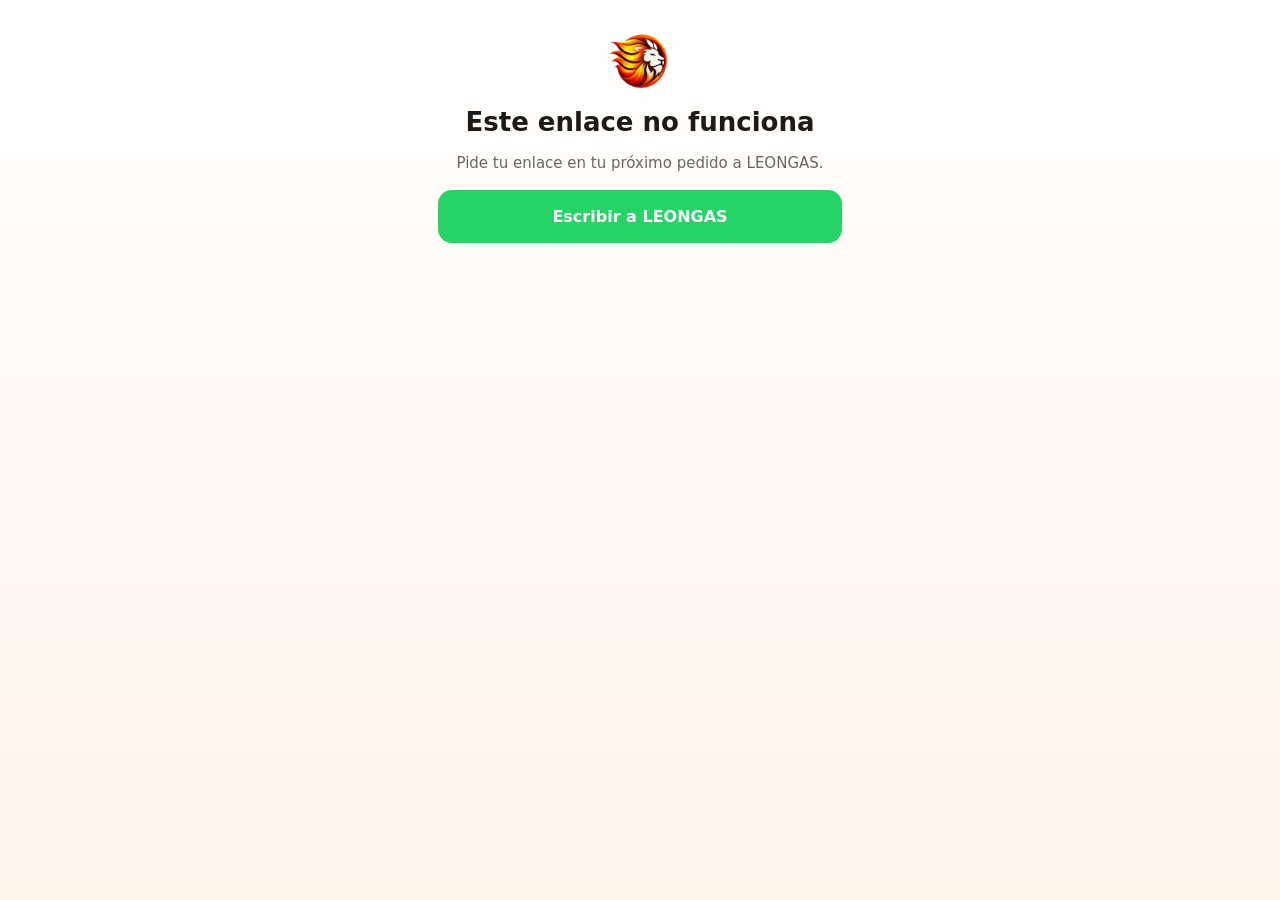
==== r/index.html @ 917b6aab "Actualiza el sitio (2026-11-20T16:04)" ====
<!DOCTYPE html>
<html lang="es">
<head>
<meta charset="utf-8">
<meta name="viewport" content="width=device-width, initial-scale=1">
<meta http-equiv="Content-Security-Policy" content="default-src 'self'; script-src 'self'; style-src 'self'; img-src 'self' data:; connect-src https://cnychdelfsppsinohkaf.supabase.co; base-uri 'none'; form-action 'none'">
<meta name="referrer" content="no-referrer">
<meta name="robots" content="noindex">
<title>Pasa la llama · LEONGAS</title>
<meta property="og:title" content="Pasa la llama · LEONGAS">
<meta property="og:description" content="Gana S/2 de descuento en tu próximo balón por cada amigo que pida LEONGAS gracias a ti.">
<meta property="og:type" content="website">
<meta property="og:url" content="https://ventasleongroup-byte.github.io/leongas/r/">
<meta property="og:image" content="https://ventasleongroup-byte.github.io/leongas/og/cliente.jpg">
<meta property="og:image:type" content="image/jpeg">
<meta property="og:image:width" content="1200">
<meta property="og:image:height" content="630">
<link rel="stylesheet" href="../estilos.css">
<link rel="icon" href="../img/logo.png">
</head>
<body>
<main>
  <!-- Cargando / error -->
  <section id="v-cargando" class="centro">
    <img class="logo" src="../img/logo.png" alt="LEONGAS">
    <p class="sub">Cargando…</p>
  </section>
  <section id="v-error" class="centro oculto">
    <img class="logo" src="../img/logo.png" alt="LEONGAS">
    <h1>Este enlace no funciona</h1>
    <p class="sub" id="error-texto">Pide tu enlace en tu próximo pedido a LEONGAS.</p>
    <a class="boton wa empuje" href="https://wa.me/51999995646">Escribir a LEONGAS</a>
  </section>

  <!-- B · Bienvenida -->
  <section id="v-bienvenida" class="centro oculto">
    <img class="logo" src="../img/logo.png" alt="LEONGAS">
    <span class="pill">PASA LA LLAMA 🔥</span>
    <h1>Hola, <span class="js-nombre"></span> 👋</h1>
    <p class="sub">Estás a <strong>2 pasos</strong> de ganar descuentos en tu próximo balón</p>
    <div class="grande">S/<span class="js-premio"></span></div>
    <p class="sub">por cada amigo que pida LEONGAS gracias a ti</p>
    <div class="empuje"></div>
    <button class="boton" type="button" data-ir="como">Ver cómo funciona →</button>
    <button class="boton secundario oculto" type="button" id="ver-cuenta-b" data-ir="cuenta">📊 Mis compras y mi ahorro</button>
  </section>

  <!-- C · Cómo funciona -->
  <section id="v-como" class="oculto">
    <h1 class="centro">Así de fácil</h1>
    <div class="lista">
      <div class="tarjeta"><span class="num">1</span><span><strong>Eliges a tus amigos</strong><br>de tu agenda, en un toque.</span></div>
      <div class="tarjeta"><span class="num">2</span><span><strong>Les llega tu invitación</strong><br>con su promoción: desde su 2ª compra ahorran hasta S/<span class="js-racha"></span> 🎁</span></div>
      <div class="tarjeta"><span class="num">3</span><span><strong>Cuando pidan, tú ganas S/<span class="js-premio"></span></strong><br>para tu próxima compra 💰</span></div>
    </div>
    <p class="nota">Tus amigos <strong>no tienen que decir tu nombre</strong>: nosotros sabemos que vienen de tu parte.</p>
    <div class="empuje"></div>
    <button class="boton" type="button" data-ir="elegir">Paso 1: elegir amigos</button>
  </section>

  <!-- D · Paso 1 -->
  <section id="v-elegir" class="oculto">
    <p class="paso">Paso 1 de 2</p>
    <h2>¿A quién invitas?</h2>
    <button class="boton secundario" type="button" id="agenda">📇 Elegir de mis contactos</button>
    <p class="chico" id="o-escribe">o escribe un número</p>
    <div class="fila">
      <input id="numero" type="tel" inputmode="numeric" autocomplete="off" placeholder="9__ ___ ___" maxlength="15" aria-label="Celular de tu amigo">
      <button type="button" id="agregar" aria-label="Agregar">+</button>
    </div>
    <p class="error" id="error-elegir"></p>
    <div class="lista" id="elegidos"></div>
    <div class="empuje"></div>
    <button class="boton" type="button" id="guardar" disabled>Paso 2: enviar invitaciones</button>
    <p class="chico">Solo usamos estos números para saber que vienen de tu parte. No les mandamos publicidad.</p>
  </section>

  <!-- E · Paso 2 -->
  <section id="v-enviar" class="oculto">
    <p class="paso">Paso 2 de 2</p>
    <h2>Envía tu invitación</h2>
    <p class="sub">Toca cada nombre: se abre WhatsApp con el mensaje listo y solo presionas <strong>enviar</strong>.</p>
    <div class="lista" id="por-enviar"></div>
    <p class="error" id="rechazados"></p>
    <p class="nota" id="progreso"></p>
    <div class="empuje"></div>
    <button class="boton secundario" type="button" data-ir="saldo">Listo</button>
  </section>

  <!-- F · Saldo -->
  <section id="v-saldo" class="centro oculto">
    <img class="logo" src="../img/logo.png" alt="LEONGAS">
    <h1><span class="js-nombre"></span>, <span id="saldo-titulo">¡vas ganando!</span> 🔥</h1>
    <div class="grande verde">S/<span id="saldo"></span></div>
    <p class="sub" id="saldo-sub">de descuento para tu próximo balón</p>
    <p class="sub oculto" id="ultimo-uso"></p>
    <p class="nota oculto" id="escalera"></p>
    <p class="nota oculto" id="aviso-web"></p>
    <div class="lista" id="invitados"></div>
    <div class="empuje"></div>
    <button class="boton secundario oculto" type="button" id="ver-cuenta" data-ir="cuenta">📊 Mis compras y mi ahorro</button>
    <button class="boton" type="button" data-ir="elegir">Invitar a más amigos</button>
    <p class="chico">Pide como siempre: el descuento se aplica solo.</p>
    <p class="chico">🔒 Este enlace es solo tuyo: no lo reenvíes.</p>
  </section>

  <!-- G · Mi LEONGAS: historial, balón y ahorro (solo con el enlace que llegó a su celular) -->
  <section id="v-cuenta" class="oculto">
    <h1 class="centro">Mi LEONGAS</h1>
    <div class="tarjeta oculto" id="gas"><span class="num">🔥</span><span id="gas-texto"></span></div>
    <div class="tarjeta"><span class="num ok">S/</span><span><strong id="ahorro-titulo"></strong><br><span id="ahorro-detalle"></span></span></div>
    <div class="lista" id="ahorro-partes"></div>
    <h2>Tus últimas compras</h2>
    <div class="lista" id="compras"></div>
    <div class="empuje"></div>
    <button class="boton secundario" type="button" data-ir="saldo">Volver</button>
  </section>
</main>
<script src="r.js"></script>
</body>
</html>
---- estilos.css ----
/* Sitio público de "Pasa la llama". Sin framework: HTML, este CSS y JS propio.
   Los colores son los del logo. El arte definitivo llega al final (ver
   creativo-afiliados/INDICACIONES.md, fuera del repo). */
:root {
  --rojo: #C8161D; --naranja: #F26B1D; --amarillo: #FFC21A; --vino: #3B0D0C;
  --crema: #FFF3E8; --tinta: #1F1A17; --gris: #6B6461; --linea: #E8DED6;
  --verde: #1E9E5A; --wa: #25D366;
}
* { box-sizing: border-box }
html, body { margin: 0 }
body {
  font-family: system-ui, -apple-system, "Segoe UI", Roboto, sans-serif;
  color: var(--tinta); background: linear-gradient(180deg, #fff 0, var(--crema) 100%);
  min-height: 100vh; line-height: 1.45;
}
main { max-width: 440px; margin: 0 auto; padding: 22px 18px 32px; display: flex; flex-direction: column; min-height: 100vh }
.centro { text-align: center }
.logo { width: 72px; height: 72px; display: block; margin: 4px auto 8px }
.pill { display: inline-block; background: var(--vino); color: #fff; border-radius: 20px; padding: 3px 12px; font-size: 12px; font-weight: 700; letter-spacing: .5px }
h1 { font-size: 26px; margin: 10px 0 6px; line-height: 1.15 }
h2 { font-size: 20px; margin: 4px 0 8px }
.sub { color: var(--gris); font-size: 15px }
.grande { font-size: 64px; font-weight: 800; color: var(--rojo); line-height: 1; margin: 14px 0 4px }
.grande.verde { color: var(--verde) }
.paso { font-size: 12px; color: var(--gris); letter-spacing: .5px; text-transform: uppercase }
.lista { display: flex; flex-direction: column; gap: 10px; margin: 14px 0 }
.tarjeta { display: flex; gap: 10px; align-items: flex-start; background: #fff; border: 1px solid var(--linea); border-radius: 14px; padding: 11px 12px; font-size: 15px; text-align: left }
.num { flex: none; width: 28px; height: 28px; border-radius: 50%; background: var(--naranja); color: #fff; font-weight: 700; display: grid; place-items: center; font-size: 14px }
.num.ok { background: var(--verde) }
.num.espera { background: #bbb }
.nota { font-size: 14px; background: #fff; border: 1px dashed var(--naranja); border-radius: 12px; padding: 10px 12px; color: var(--gris) }
.boton { display: block; width: 100%; border: 0; border-radius: 14px; padding: 15px 12px; font: inherit; font-weight: 700; font-size: 16px; color: #fff; background: linear-gradient(90deg, var(--rojo), var(--naranja)); text-align: center; text-decoration: none; cursor: pointer; margin-top: 12px }
.boton.wa { background: var(--wa) }
.boton.secundario { background: #fff; color: var(--rojo); border: 2px solid var(--rojo) }
.boton[disabled] { opacity: .5 }
.empuje { margin-top: auto }
.chico { font-size: 12.5px; color: var(--gris); margin-top: 10px; text-align: center }
.contacto { display: flex; align-items: center; gap: 10px; background: #fff; border: 1px solid var(--linea); border-radius: 12px; padding: 9px 11px }
.contacto .av { flex: none; width: 34px; height: 34px; border-radius: 50%; background: #F5D9C6; color: var(--vino); font-weight: 700; display: grid; place-items: center; font-size: 13px }
.contacto .t { flex: 1; min-width: 0 }
.contacto .t small { display: block; color: var(--gris) }
.contacto button { border: 0; border-radius: 10px; padding: 8px 11px; font: inherit; font-weight: 700; font-size: 13px; cursor: pointer }
.contacto .quitar { background: transparent; color: var(--gris) }
.contacto .enviar { background: var(--wa); color: #fff }
.contacto .enviado { background: #E7F6EE; color: var(--verde) }
.fila { display: flex; gap: 8px; margin: 10px 0 }
.fila input { flex: 1; min-width: 0; border: 1.5px solid var(--linea); border-radius: 12px; padding: 12px; font: inherit; font-size: 16px; background: #fff }
.fila button { border: 0; border-radius: 12px; padding: 0 16px; background: var(--vino); color: #fff; font-weight: 700; font-size: 18px; cursor: pointer }
.error { color: var(--rojo); font-size: 14px; min-height: 1em }
.oculto { display: none !important }
.flyer { width: 100%; border-radius: 14px; display: block; margin: 6px 0 10px; box-shadow: 0 8px 24px #3b0d0c33 }
.separado { margin-top: 18px }
.campo { width: 100%; border: 1.5px solid var(--linea); border-radius: 12px; padding: 12px; font: inherit; font-size: 16px; background: #fff }
.compra { display: flex; justify-content: space-between; gap: 10px; background: #fff; border: 1px solid var(--linea); border-radius: 12px; padding: 9px 11px; font-size: 14px; text-align: left }
.compra small { display: block; color: var(--gris) }
.compra .monto { text-align: right; font-weight: 700; white-space: nowrap }
.compra .ahorro { color: var(--verde); font-weight: 600 }
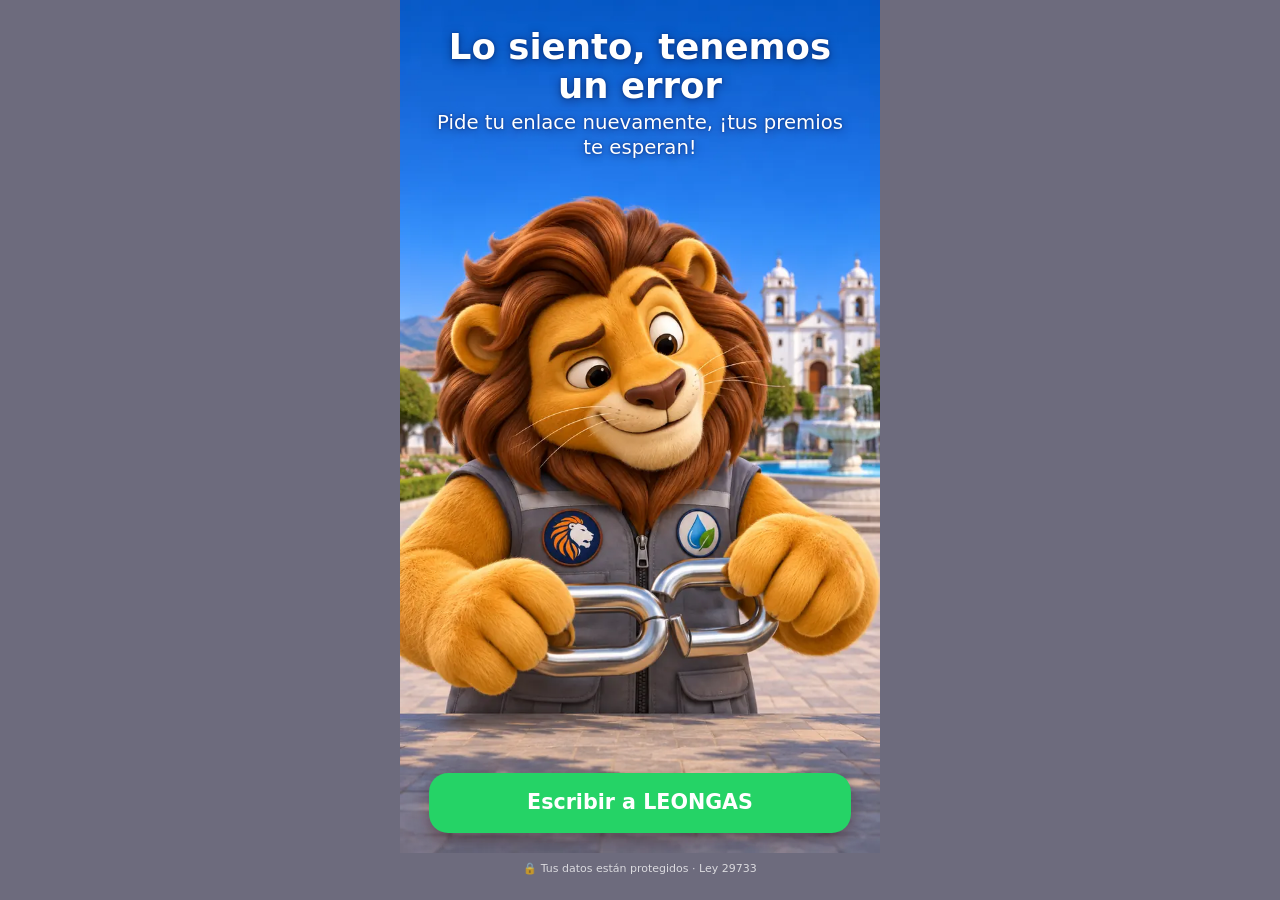
==== commit d7047931: "Actualiza el sitio (2026-11-21T03:53)" ====
--- a/r/index.html
+++ b/r/index.html
@@ -6,9 +6,10 @@
 <meta http-equiv="Content-Security-Policy" content="default-src 'self'; script-src 'self'; style-src 'self'; img-src 'self' data:; connect-src https://cnychdelfsppsinohkaf.supabase.co; base-uri 'none'; form-action 'none'">
 <meta name="referrer" content="no-referrer">
 <meta name="robots" content="noindex">
-<title>Pasa la llama · LEONGAS</title>
-<meta property="og:title" content="Pasa la llama · LEONGAS">
-<meta property="og:description" content="Gana S/2 de descuento en tu próximo balón por cada amigo que pida LEONGAS gracias a ti.">
+<meta name="theme-color" content="#0249ab">
+<title>Tu tarjeta LEONGAS · Premiamos tu preferencia</title>
+<meta property="og:title" content="Tu tarjeta LEONGAS · Premiamos tu preferencia">
+<meta property="og:description" content="Gana descuentos y recompensas por tu preferencia y por cada amigo que pida LEONGAS gracias a ti.">
 <meta property="og:type" content="website">
 <meta property="og:url" content="https://ventasleongroup-byte.github.io/leongas/r/">
 <meta property="og:image" content="https://ventasleongroup-byte.github.io/leongas/og/cliente.jpg">
@@ -16,105 +17,156 @@
 <meta property="og:image:width" content="1200">
 <meta property="og:image:height" content="630">
 <link rel="stylesheet" href="../estilos.css">
+<link rel="stylesheet" href="../escena.css">
 <link rel="icon" href="../img/logo.png">
+<link rel="preload" as="image" href="../img/escenas/bienvenida.webp" type="image/webp">
 </head>
-<body>
-<main>
-  <!-- Cargando / error -->
-  <section id="v-cargando" class="centro">
-    <img class="logo" src="../img/logo.png" alt="LEONGAS">
-    <p class="sub">Cargando…</p>
-  </section>
-  <section id="v-error" class="centro oculto">
-    <img class="logo" src="../img/logo.png" alt="LEONGAS">
-    <h1>Este enlace no funciona</h1>
-    <p class="sub" id="error-texto">Pide tu enlace en tu próximo pedido a LEONGAS.</p>
-    <a class="boton wa empuje" href="https://wa.me/51999995646">Escribir a LEONGAS</a>
+<body class="v-cargando">
+<main class="app">
+
+  <!-- Cargando -->
+  <section id="v-cargando" class="escena sin-foto">
+    <div class="centrado">
+      <img class="logo-g girar" src="../img/logo.png" alt="LEONGAS" width="192" height="192">
+      <p class="t-claro">Cargando tu tarjeta…</p>
+    </div>
   </section>
 
-  <!-- B · Bienvenida -->
-  <section id="v-bienvenida" class="centro oculto">
-    <img class="logo" src="../img/logo.png" alt="LEONGAS">
-    <span class="pill">PASA LA LLAMA 🔥</span>
-    <h1>Hola, <span class="js-nombre"></span> 👋</h1>
-    <p class="sub">Estás a <strong>2 pasos</strong> de ganar descuentos en tu próximo balón</p>
-    <div class="grande">S/<span class="js-premio"></span></div>
-    <p class="sub">por cada amigo que pida LEONGAS gracias a ti</p>
-    <div class="empuje"></div>
-    <button class="boton" type="button" data-ir="como">Ver cómo funciona →</button>
-    <button class="boton secundario oculto" type="button" id="ver-cuenta-b" data-ir="cuenta">📊 Mis compras y mi ahorro</button>
+  <!-- Enlace que no funciona -->
+  <section id="v-error" class="escena oculto zoom">
+    <img class="fondo" src="../img/escenas/error.webp" alt="" width="720" height="1279">
+    <div class="arriba">
+      <h1 class="t-claro sube d1">Lo siento, tenemos un error</h1>
+      <p class="t-claro texto sube d2" id="error-texto">Pide tu enlace nuevamente, ¡tus premios te esperan!</p>
+    </div>
+    <div class="abajo sube d3">
+      <a class="boton-v wa" href="https://wa.me/51999995646">Escribir a LEONGAS</a>
+    </div>
   </section>
 
-  <!-- C · Cómo funciona -->
-  <section id="v-como" class="oculto">
-    <h1 class="centro">Así de fácil</h1>
-    <div class="lista">
-      <div class="tarjeta"><span class="num">1</span><span><strong>Eliges a tus amigos</strong><br>de tu agenda, en un toque.</span></div>
-      <div class="tarjeta"><span class="num">2</span><span><strong>Les llega tu invitación</strong><br>con su promoción: desde su 2ª compra ahorran hasta S/<span class="js-racha"></span> 🎁</span></div>
-      <div class="tarjeta"><span class="num">3</span><span><strong>Cuando pidan, tú ganas S/<span class="js-premio"></span></strong><br>para tu próxima compra 💰</span></div>
+  <!-- Bienvenida -->
+  <section id="v-bienvenida" class="escena oculto zoom">
+    <img class="fondo" src="../img/escenas/bienvenida.webp" alt="" width="720" height="1279" fetchpriority="high">
+    <div class="brillo"></div>
+    <div class="arriba">
+      <span class="pildora sube d1">¡HOY PREMIAMOS TU PREFERENCIA 🔥!</span>
+      <h1 class="t-claro sube d2">Hola, <span class="js-nombre"></span> 👋</h1>
+      <p class="t-claro texto sube d3">Estás a <b>2 pasos</b> de ganar descuentos en tu próximo balón</p>
+      <div class="monto-g t-claro sube d4">S/<span class="js-premio"></span></div>
+      <p class="t-claro texto sube d4">por cada amigo que pida LEONGAS gracias a ti</p>
     </div>
-    <p class="nota">Tus amigos <strong>no tienen que decir tu nombre</strong>: nosotros sabemos que vienen de tu parte.</p>
-    <div class="empuje"></div>
-    <button class="boton" type="button" data-ir="elegir">Paso 1: elegir amigos</button>
+    <div class="abajo sube d5">
+      <button class="boton-v pulso" type="button" data-ir="como">Ver cómo funciona →</button>
+      <button class="boton-v sec oculto" type="button" id="ver-cuenta-b" data-ir="cuenta">📊 Mis compras y mi ahorro</button>
+    </div>
   </section>
 
-  <!-- D · Paso 1 -->
-  <section id="v-elegir" class="oculto">
-    <p class="paso">Paso 1 de 2</p>
-    <h2>¿A quién invitas?</h2>
-    <button class="boton secundario" type="button" id="agenda">📇 Elegir de mis contactos</button>
-    <p class="chico" id="o-escribe">o escribe un número</p>
-    <div class="fila">
-      <input id="numero" type="tel" inputmode="numeric" autocomplete="off" placeholder="9__ ___ ___" maxlength="15" aria-label="Celular de tu amigo">
-      <button type="button" id="agregar" aria-label="Agregar">+</button>
+  <!-- Así de fácil: una escena que cambia de paso sin borrar lo anterior -->
+  <section id="v-como" class="escena oculto zoom" data-paso="0">
+    <img class="fondo p1" src="../img/escenas/paso1.webp" alt="" width="720" height="1279">
+    <img class="fondo p2" src="../img/escenas/paso2.webp" alt="" width="720" height="1279" loading="lazy">
+    <img class="fondo p3" src="../img/escenas/paso3.webp" alt="" width="720" height="1278" loading="lazy">
+    <div class="arriba">
+      <h1 class="t-claro">Así de fácil</h1>
+      <ol class="pasos-l">
+        <li><b>1. Eliges a tus amigos</b><span>de tu agenda, en un toque.</span></li>
+        <li><b>2. Les llega tu invitación</b><span>cada uno tendrá su promoción! 🎁</span></li>
+        <li><b>3. Cuando pidan, tú ganas S/<span class="js-premio"></span></b><span>para tu próxima compra 💰</span></li>
+      </ol>
     </div>
-    <p class="error" id="error-elegir"></p>
-    <div class="lista" id="elegidos"></div>
-    <div class="empuje"></div>
-    <button class="boton" type="button" id="guardar" disabled>Paso 2: enviar invitaciones</button>
-    <p class="chico">Solo usamos estos números para saber que vienen de tu parte. No les mandamos publicidad.</p>
+    <div class="abajo">
+      <p class="nota-v">Nosotros premiamos tu preferencia!</p>
+      <div class="puntitos" aria-hidden="true"><i></i><i></i><i></i></div>
+      <button class="boton-v" type="button" id="como-btn">Siguiente →</button>
+    </div>
   </section>
 
-  <!-- E · Paso 2 -->
-  <section id="v-enviar" class="oculto">
-    <p class="paso">Paso 2 de 2</p>
-    <h2>Envía tu invitación</h2>
-    <p class="sub">Toca cada nombre: se abre WhatsApp con el mensaje listo y solo presionas <strong>enviar</strong>.</p>
-    <div class="lista" id="por-enviar"></div>
-    <p class="error" id="rechazados"></p>
-    <p class="nota" id="progreso"></p>
-    <div class="empuje"></div>
-    <button class="boton secundario" type="button" data-ir="saldo">Listo</button>
+  <!-- Paso 1 -->
+  <section id="v-elegir" class="escena oculto">
+    <img class="fondo" src="../img/escenas/elegir.webp" alt="" width="720" height="1279">
+    <div class="arriba corto">
+      <p class="t-claro etiqueta">Paso 1 de 2</p>
+      <h2 class="t-claro">¿A quién invitas?</h2>
+    </div>
+    <div class="panel p-derecha">
+      <div class="pc">
+        <button class="boton-v wa" type="button" id="compartir">💬 Invitar por WhatsApp</button>
+        <p class="ayuda">Se abre WhatsApp con tus chats frecuentes primero: marcas a quienes quieras y envías.</p>
+        <p class="aviso oculto" id="compartido">✅ Listo. Cuando tus amigos pidan, tu descuento te espera en tu próxima compra.</p>
+        <button class="boton-v sec oculto" type="button" id="terminar" data-ir="saldo">Ver mi saldo</button>
+        <button class="boton-v sec" type="button" id="agenda">📇 Elegir de mi agenda</button>
+        <a class="boton-v sec oculto" id="abrir-chrome" href="#">🌐 Abrir en Chrome para usar mi agenda</a>
+        <p class="ayuda" id="o-escribe">o escribe un número</p>
+        <div class="fila-n">
+          <input id="numero" type="tel" inputmode="numeric" autocomplete="off" placeholder="9__ ___ ___" maxlength="15" aria-label="Celular de tu amigo">
+          <button type="button" id="agregar" aria-label="Agregar">+</button>
+        </div>
+        <p class="error" id="error-elegir"></p>
+        <div class="lista" id="elegidos"></div>
+        <button class="boton-v" type="button" id="guardar" disabled>Paso 2: enviar invitaciones</button>
+      </div>
+    </div>
   </section>
 
-  <!-- F · Saldo -->
-  <section id="v-saldo" class="centro oculto">
-    <img class="logo" src="../img/logo.png" alt="LEONGAS">
-    <h1><span class="js-nombre"></span>, <span id="saldo-titulo">¡vas ganando!</span> 🔥</h1>
-    <div class="grande verde">S/<span id="saldo"></span></div>
-    <p class="sub" id="saldo-sub">de descuento para tu próximo balón</p>
-    <p class="sub oculto" id="ultimo-uso"></p>
-    <p class="nota oculto" id="escalera"></p>
-    <p class="nota oculto" id="aviso-web"></p>
-    <div class="lista" id="invitados"></div>
-    <div class="empuje"></div>
-    <button class="boton secundario oculto" type="button" id="ver-cuenta" data-ir="cuenta">📊 Mis compras y mi ahorro</button>
-    <button class="boton" type="button" data-ir="elegir">Invitar a más amigos</button>
-    <p class="chico">Pide como siempre: el descuento se aplica solo.</p>
-    <p class="chico">🔒 Este enlace es solo tuyo: no lo reenvíes.</p>
+  <!-- Paso 2 -->
+  <section id="v-enviar" class="escena oculto">
+    <img class="fondo" src="../img/escenas/enviar.webp" alt="" width="720" height="1279">
+    <div class="panel p-completo">
+      <div class="pc con-logo">
+        <p class="etiqueta oscuro">Paso 2 de 2</p>
+        <h2 class="oscuro">Envía tu invitación</h2>
+        <p class="ayuda">Envía a todos de una vez desde WhatsApp, o toca cada nombre para enviarle su mensaje.</p>
+        <button class="boton-v wa" type="button" id="enviar-todos">💬 Enviar a varios a la vez</button>
+        <div class="lista" id="por-enviar"></div>
+        <p class="error" id="rechazados"></p>
+        <p class="aviso" id="progreso"></p>
+        <button class="boton-v sec" type="button" data-ir="saldo">Listo</button>
+      </div>
+    </div>
   </section>
 
-  <!-- G · Mi LEONGAS: historial, balón y ahorro (solo con el enlace que llegó a su celular) -->
-  <section id="v-cuenta" class="oculto">
-    <h1 class="centro">Mi LEONGAS</h1>
-    <div class="tarjeta oculto" id="gas"><span class="num">🔥</span><span id="gas-texto"></span></div>
-    <div class="tarjeta"><span class="num ok">S/</span><span><strong id="ahorro-titulo"></strong><br><span id="ahorro-detalle"></span></span></div>
-    <div class="lista" id="ahorro-partes"></div>
-    <h2>Tus últimas compras</h2>
-    <div class="lista" id="compras"></div>
-    <div class="empuje"></div>
-    <button class="boton secundario" type="button" data-ir="saldo">Volver</button>
+  <!-- Tarjeta: saldo y amigos -->
+  <section id="v-saldo" class="escena oculto">
+    <img class="fondo" src="../img/escenas/ganando.webp" alt="" width="720" height="1279">
+    <div class="confeti" id="confeti" aria-hidden="true"></div>
+    <div class="panel p-completo">
+      <div class="pc con-logo">
+        <h1 class="oscuro chico-t"><span class="js-nombre"></span>, <span id="saldo-titulo">¡vas ganando!</span> 🔥</h1>
+        <div class="tarjeta-v">
+          <div class="tv-cab"><span class="tv-marca">TARJETA LEONGAS</span><span class="tv-cod">N.º <b id="tv-codigo"></b></span></div>
+          <div class="tv-saldo">S/<span id="saldo"></span></div>
+          <div class="tv-sub" id="saldo-sub">de descuento para tu próximo balón</div>
+          <div class="tv-sellos" id="sellos" aria-hidden="true"></div>
+          <div class="tv-pie"><span id="tv-amigos"></span><span id="tv-puntos" class="oculto"></span></div>
+        </div>
+        <p class="ayuda oculto" id="ultimo-uso"></p>
+        <p class="aviso oculto" id="escalera"></p>
+        <p class="aviso oculto" id="aviso-web"></p>
+        <div class="lista" id="invitados"></div>
+        <button class="boton-v sec oculto" type="button" id="ver-cuenta" data-ir="cuenta">📊 Mis compras y mi ahorro</button>
+        <button class="boton-v" type="button" data-ir="elegir">Invitar a más amigos</button>
+        <p class="ayuda">Pide como siempre: el descuento se aplica solo!</p>
+      </div>
+    </div>
   </section>
+
+  <!-- Mis ahorros -->
+  <section id="v-cuenta" class="escena oculto">
+    <img class="fondo" src="../img/escenas/tarjeta.webp" alt="" width="720" height="1279">
+    <div class="panel p-completo">
+      <div class="pc con-logo">
+        <h1 class="oscuro chico-t">Mis ahorros con LEONGAS Y AQUAVIDA!</h1>
+        <div class="tarjeta oculto" id="gas"><span class="num">🔥</span><span id="gas-texto"></span></div>
+        <div class="tarjeta"><span class="num ok">S/</span><span><strong id="ahorro-titulo"></strong><br><span id="ahorro-detalle"></span></span></div>
+        <div class="lista" id="ahorro-partes"></div>
+        <h2 class="oscuro">Tus últimas compras</h2>
+        <div class="lista" id="compras"></div>
+        <button class="boton-v sec" type="button" data-ir="saldo">Volver</button>
+      </div>
+    </div>
+  </section>
+
+  <p class="pie-legal"><a href="../a/#privacidad">🔒 Tus datos están protegidos · Ley 29733</a></p>
 </main>
 <script src="r.js"></script>
 </body>
--- a/estilos.css
+++ b/estilos.css
@@ -55,3 +55,11 @@
 .compra small { display: block; color: var(--gris) }
 .compra .monto { text-align: right; font-weight: 700; white-space: nowrap }
 .compra .ahorro { color: var(--verde); font-weight: 600 }
+
+/* Ilustraciones (león y repartidor, generadas con IA; logo, cifras y teléfono van en código) */
+.hero-img { width: 100%; max-width: 360px; height: auto; border-radius: 22px; display: block; margin: 8px auto 4px; box-shadow: 0 8px 24px #3b0d0c33 }
+.paso-img { flex: none; width: 76px; height: 76px; border-radius: 16px; object-fit: cover }
+.tarjeta:has(.paso-img) { align-items: center; gap: 12px }
+.hero { position: relative; margin: 10px 0 6px }
+.hero img { width: 100%; height: auto; border-radius: 18px; display: block; box-shadow: 0 8px 24px #3b0d0c33 }
+.hero .grande { position: absolute; inset: 0; display: grid; place-items: center; margin: 0; color: var(--vino); text-shadow: 0 2px 0 #fff8, 0 0 24px #fff }
--- a/escena.css
+++ b/escena.css
@@ -0,0 +1,136 @@
+/* Escenas de "Pasa la llama": cada pantalla es una ilustración a pantalla completa
+   con el texto y los botones puestos DENTRO de la imagen (cielo, piso o tableta).
+   Todo se mide en cqw (ancho de la escena) para que la composición escale igual
+   en cualquier celular. Solo se animan transform y opacity (livianas), y se
+   apagan con "reducir movimiento". Sin librerías ni fuentes externas. */
+
+html { background: #0249ab }
+body { margin: 0; min-height: 100vh; background: #0249ab; transition: background .4s }
+body.v-bienvenida { background: #374262 }
+body.v-como { background: #30416b }
+body.v-elegir { background: #906970 }
+body.v-enviar { background: #735a5f }
+body.v-saldo { background: #b58181 }
+body.v-cuenta { background: #b3807f }
+body.v-error { background: #6d6b7d }
+.app { display: block; max-width: 480px; margin: 0 auto; padding: 0; min-height: 0 }
+
+.escena { container-type: inline-size; position: relative; width: 100%; aspect-ratio: 720 / 1279; overflow: hidden; background: #0249ab; color: #fff }
+.escena.oculto { display: none !important }
+.escena.sin-foto { background: linear-gradient(180deg, #0249ab, #3e87f0) }
+.fondo { position: absolute; inset: 0; width: 100%; height: 100%; object-fit: cover; display: block }
+.centrado { position: absolute; inset: 0; display: flex; flex-direction: column; align-items: center; justify-content: center; gap: 3cqw }
+.logo-g { width: 24cqw; height: 24cqw }
+
+/* Texto sobre el cielo */
+.arriba { position: absolute; left: 6cqw; right: 6cqw; top: 4cqw; text-align: center }
+.arriba.corto { top: 3cqw }
+.abajo { position: absolute; left: 6cqw; right: 6cqw; bottom: 4cqw; display: flex; flex-direction: column; gap: 2.4cqw }
+.t-claro { color: #fff; text-shadow: 0 .4cqw 2cqw rgba(0, 25, 85, .6), 0 0 .6cqw rgba(0, 25, 85, .5) }
+.escena h1 { font-size: 7.4cqw; line-height: 1.1; margin: 1.6cqw 0 1cqw }
+.escena h2 { font-size: 6cqw; line-height: 1.1; margin: 0 0 1.2cqw }
+.escena .texto { font-size: 4.1cqw; line-height: 1.3; margin: 0 }
+.escena .etiqueta { font-size: 3.1cqw; letter-spacing: .3cqw; text-transform: uppercase; margin: 0 0 .6cqw }
+.pildora { display: inline-block; background: #3B0D0C; color: #fff; border-radius: 6cqw; padding: .9cqw 3.4cqw; font-size: 3cqw; font-weight: 800; letter-spacing: .2cqw }
+.monto-g { font-size: 15cqw; font-weight: 900; line-height: 1; margin: 1cqw 0 .4cqw; color: #FFC21A }
+
+/* Botones dentro de la escena */
+.boton-v { display: block; width: 100%; border: 0; border-radius: 4cqw; padding: 3.2cqw 3cqw; font: inherit; font-weight: 800; font-size: 4.3cqw; color: #fff; text-align: center; text-decoration: none; cursor: pointer;
+  background: linear-gradient(90deg, #C8161D, #F26B1D); box-shadow: 0 1cqw 3cqw rgba(60, 10, 10, .35); transition: transform .15s }
+.boton-v:active { transform: scale(.97) }
+.boton-v.wa { background: #25D366; color: #fff }
+.boton-v.sec { background: rgba(255, 255, 255, .92); color: #C8161D; box-shadow: 0 .6cqw 2cqw rgba(0, 0, 0, .15) }
+.boton-v[disabled] { opacity: .5 }
+
+/* Panel sobre la tableta de la ilustración */
+.panel { position: absolute; display: flex }
+.p-derecha { left: 38%; top: 23.4%; width: 57.4%; height: 59.6% }
+.p-completo { left: 5.6%; top: 26.6%; width: 88.8%; height: 69.4% }
+#v-saldo .panel, #v-cuenta .panel { left: 4%; top: 27.2%; width: 92%; height: 67.6% }
+.pc { flex: 1; min-width: 0; overflow-y: auto; overflow-x: hidden; color: #0b2a4a; padding: 2.4cqw; display: flex; flex-direction: column; gap: 2.2cqw; scrollbar-width: thin }
+.pc > * { flex-shrink: 0 }
+.p-derecha .pc { padding-top: 9cqw }
+.pc.con-logo { padding-top: 2.4cqw }
+.pc.con-logo > :first-child { margin-left: 15cqw; margin-top: .4cqw }
+.pc .oscuro { color: #0b2a4a; text-shadow: none }
+.pc h1.chico-t { font-size: 5.2cqw; margin: 0 }
+.pc .etiqueta { margin: 0 }
+.ayuda { font-size: 3.2cqw; color: #35597f; margin: 0; line-height: 1.3; text-align: center }
+.aviso { font-size: 3.4cqw; background: rgba(255, 255, 255, .85); border-radius: 3cqw; padding: 2.2cqw 2.6cqw; margin: 0; color: #0b2a4a }
+.error { font-size: 3.2cqw; color: #b3121a; min-height: 0; margin: 0 }
+.error:empty { display: none }
+.pc .boton-v { font-size: 3.8cqw; padding: 2.6cqw 2cqw }
+.pc .lista { margin: 0; gap: 1.8cqw }
+.pc .tarjeta, .pc .contacto, .pc .compra { font-size: 3.4cqw; border-radius: 3cqw }
+.pc .contacto .enviar { background: #25D366; color: #fff }
+.pc .contacto button { font-size: 3.2cqw; min-height: 9cqw }
+.fila-n { display: flex; gap: 1.6cqw }
+.fila-n input { flex: 1; min-width: 0; border: 1.5px solid #9dbfe4; border-radius: 3cqw; padding: 2.4cqw; font: inherit; font-size: 4cqw; background: #fff; color: #0b2a4a }
+.fila-n button { border: 0; border-radius: 3cqw; padding: 0 4cqw; background: #3B0D0C; color: #fff; font-weight: 800; font-size: 5cqw; cursor: pointer }
+.pc .compra .ahorro, .pc .compra small { font-size: 3cqw }
+
+/* Pantalla "Así de fácil": los pasos se acumulan, no se borran */
+#v-como .fondo { opacity: 0; transition: opacity .9s ease }
+#v-como[data-paso="0"] .p1, #v-como[data-paso="1"] .p1, #v-como[data-paso="2"] .p2, #v-como[data-paso="3"] .p3 { opacity: 1 }
+.pasos-l { list-style: none; margin: 1.4cqw 0 0; padding: 0; display: flex; flex-direction: column; gap: 1.6cqw; text-align: left }
+.pasos-l li { background: rgba(2, 30, 90, .55); backdrop-filter: blur(2px); border-radius: 3.4cqw; padding: 1.8cqw 3cqw; opacity: 0; transform: translateX(-6cqw); transition: opacity .5s ease, transform .5s cubic-bezier(.2, .9, .25, 1.15) }
+.pasos-l li b { display: block; font-size: 4cqw; color: #fff }
+.pasos-l li span { font-size: 3.4cqw; color: #dfeaff }
+#v-como[data-paso="1"] .pasos-l li:nth-child(-n+1), #v-como[data-paso="2"] .pasos-l li:nth-child(-n+2), #v-como[data-paso="3"] .pasos-l li:nth-child(-n+3) { opacity: 1; transform: none }
+.nota-v { margin: 0; text-align: center; font-weight: 800; font-size: 3.6cqw; color: #fff; text-shadow: 0 .4cqw 1.6cqw rgba(0, 20, 70, .7) }
+.puntitos { display: flex; justify-content: center; gap: 1.6cqw }
+.puntitos i { width: 2.2cqw; height: 2.2cqw; border-radius: 50%; background: rgba(255, 255, 255, .45); transition: all .4s }
+#v-como[data-paso="1"] .puntitos i:nth-child(1), #v-como[data-paso="2"] .puntitos i:nth-child(2), #v-como[data-paso="3"] .puntitos i:nth-child(3) { background: #FFC21A; width: 6cqw; border-radius: 2cqw }
+
+/* Tarjeta virtual */
+.tarjeta-v { position: relative; overflow: hidden; border-radius: 4.4cqw; padding: 3.4cqw; color: #fff; background: linear-gradient(135deg, #3B0D0C 0%, #C8161D 62%, #F26B1D 100%); box-shadow: 0 1.4cqw 3.6cqw rgba(60, 10, 10, .35) }
+.tarjeta-v::after { content: ''; position: absolute; top: 0; bottom: 0; left: -60%; width: 40%; background: linear-gradient(100deg, transparent, rgba(255, 255, 255, .28), transparent); transform: skewX(-18deg); animation: brillo-t 4.5s ease-in-out infinite }
+.tv-cab { display: flex; justify-content: space-between; align-items: center; font-size: 2.9cqw; opacity: .9 }
+.tv-marca { font-weight: 900; letter-spacing: .4cqw }
+.tv-saldo { font-size: 13cqw; font-weight: 900; line-height: 1; margin-top: 1.6cqw; color: #FFC21A }
+.tv-sub { font-size: 3.2cqw; opacity: .95 }
+.tv-sellos { display: grid; grid-template-columns: repeat(10, 1fr); gap: 1cqw; margin-top: 2.4cqw }
+.tv-sellos i { aspect-ratio: 1; border-radius: 50%; background: rgba(255, 255, 255, .2); border: .3cqw solid rgba(255, 255, 255, .35); display: grid; place-items: center; font-style: normal; font-size: 3cqw }
+.tv-sellos i.on { background: #FFC21A; border-color: #FFC21A; animation: sello .5s cubic-bezier(.2, 1.6, .4, 1) both }
+.tv-pie { display: flex; justify-content: space-between; font-size: 3.1cqw; margin-top: 1.8cqw; font-weight: 700 }
+
+/* Confeti (se crea solo cuando hay premio) */
+.confeti { position: absolute; inset: 0; pointer-events: none; overflow: hidden }
+.confeti i { position: absolute; top: -4cqw; width: 2cqw; height: 3.4cqw; border-radius: .4cqw; opacity: 0; animation: cae 3.4s linear forwards }
+.confeti i:nth-child(4n+1) { background: #FFC21A }
+.confeti i:nth-child(4n+2) { background: #F26B1D }
+.confeti i:nth-child(4n+3) { background: #ffffff }
+.confeti i:nth-child(4n) { background: #C8161D }
+
+.pie-legal { text-align: center; font-size: 11px; margin: 0; padding: 8px 0 14px }
+.pie-legal a { color: #fff; opacity: .75; text-decoration: none }
+
+/* Movimiento */
+@keyframes sube { from { opacity: 0; transform: translateY(3cqw) } to { opacity: 1; transform: none } }
+.sube { animation: sube .6s cubic-bezier(.2, .8, .2, 1) both }
+.d1 { animation-delay: .08s } .d2 { animation-delay: .2s } .d3 { animation-delay: .34s } .d4 { animation-delay: .5s } .d5 { animation-delay: .66s }
+@keyframes entra { from { opacity: 0 } to { opacity: 1 } }
+.escena:not(.oculto) { animation: entra .45s ease-out both }
+@keyframes panel-e { from { opacity: 0; transform: translateY(8cqw) scale(.97) } to { opacity: 1; transform: none } }
+.escena:not(.oculto) .panel { animation: panel-e .7s .12s cubic-bezier(.2, .9, .25, 1.08) both }
+@keyframes zoom { from { transform: scale(1) } to { transform: scale(1.045) } }
+.zoom .fondo { animation: zoom 18s ease-in-out infinite alternate; transform-origin: 50% 85% }
+@keyframes pulso { 0%, 100% { box-shadow: 0 0 0 0 rgba(255, 194, 26, .7), 0 1cqw 3cqw rgba(60, 10, 10, .35) } 50% { box-shadow: 0 0 0 3cqw rgba(255, 194, 26, 0), 0 1cqw 3cqw rgba(60, 10, 10, .35) } }
+.pulso { animation: pulso 1.9s infinite }
+@keyframes girar { from { transform: rotateY(0) } to { transform: rotateY(360deg) } }
+.girar { animation: girar 2.2s ease-in-out infinite }
+@keyframes brillo-t { 0%, 55% { left: -60% } 100% { left: 130% } }
+@keyframes sello { from { transform: scale(0) rotate(-40deg) } to { transform: none } }
+@keyframes cae { 0% { opacity: 1; transform: translate3d(0, 0, 0) rotate(0) } 100% { opacity: 0; transform: translate3d(var(--dx, 6cqw), 130cqw, 0) rotate(540deg) } }
+.brillo { position: absolute; left: -10%; top: -6%; width: 55%; aspect-ratio: 1; background: radial-gradient(circle, rgba(255, 244, 190, .55), transparent 62%); animation: latido 3.2s ease-in-out infinite; pointer-events: none }
+@keyframes latido { 0%, 100% { opacity: .55; transform: scale(1) } 50% { opacity: 1; transform: scale(1.18) } }
+
+@media (prefers-reduced-motion: reduce) {
+  *, *::before, *::after { animation: none !important; transition: none !important }
+  .sube, .pasos-l li { opacity: 1 !important; transform: none !important }
+}
+
+/* Página del amigo: bloques bajo la escena */
+body.v-amigo { background: #FFF3E8 }
+.bloque { max-width: 480px; margin: 0 auto; padding: 18px 18px 8px; background: linear-gradient(180deg, #FFF3E8, #fff); color: #1F1A17 }
+.bloque.legal { padding-bottom: 28px; background: #fff }
